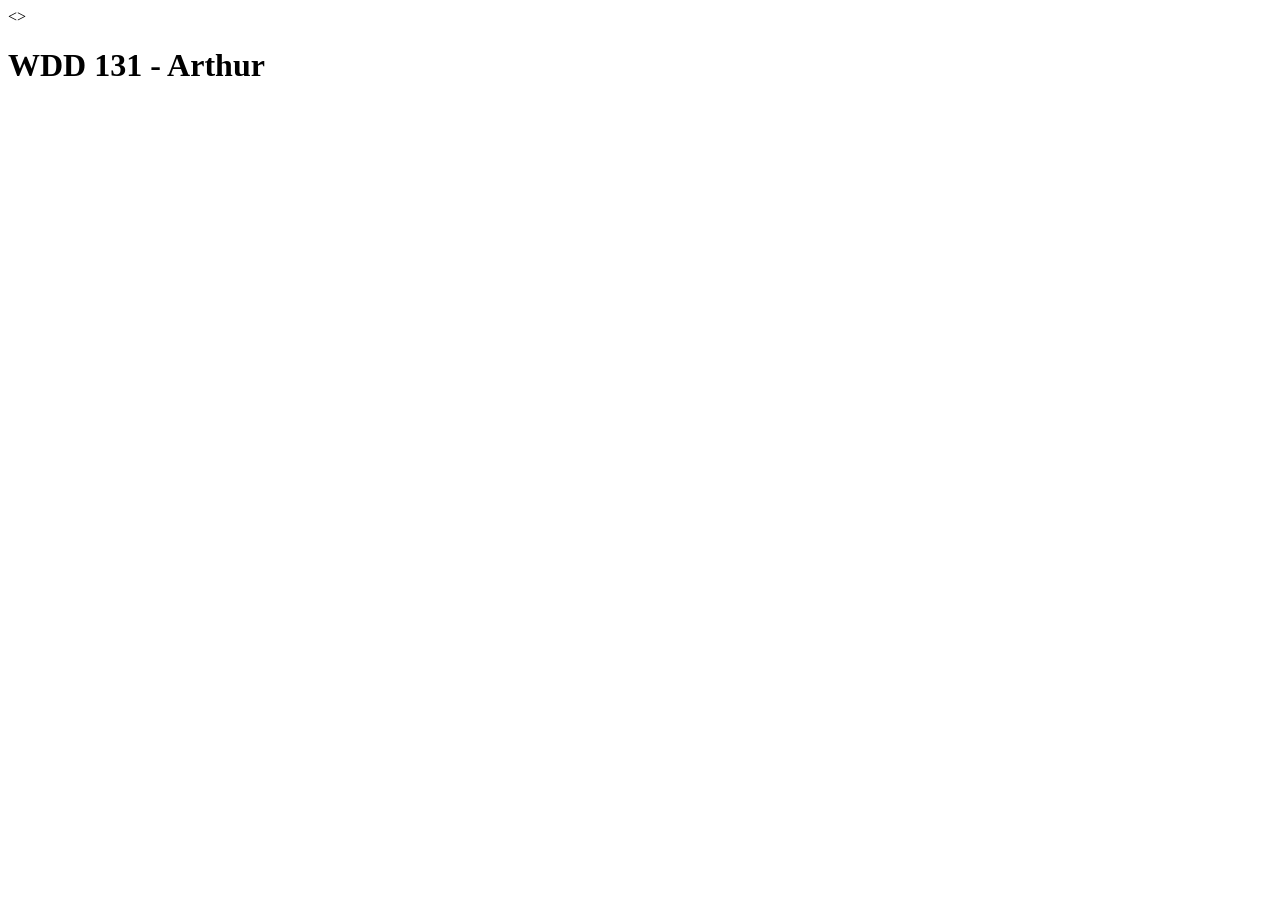
==== index.html @ 8e9a9bdf "initial commit" ====
<!DOCTYPE html>
<html lang="en">
<head>
    <meta charset="UTF-8">
    <meta name="viewport" content="width=device-width, initial-scale=1.0">
    <title>Document</title>
</head>
<>
  <h1>WDD 131 - Arthur</h1> 
</body>
</html>
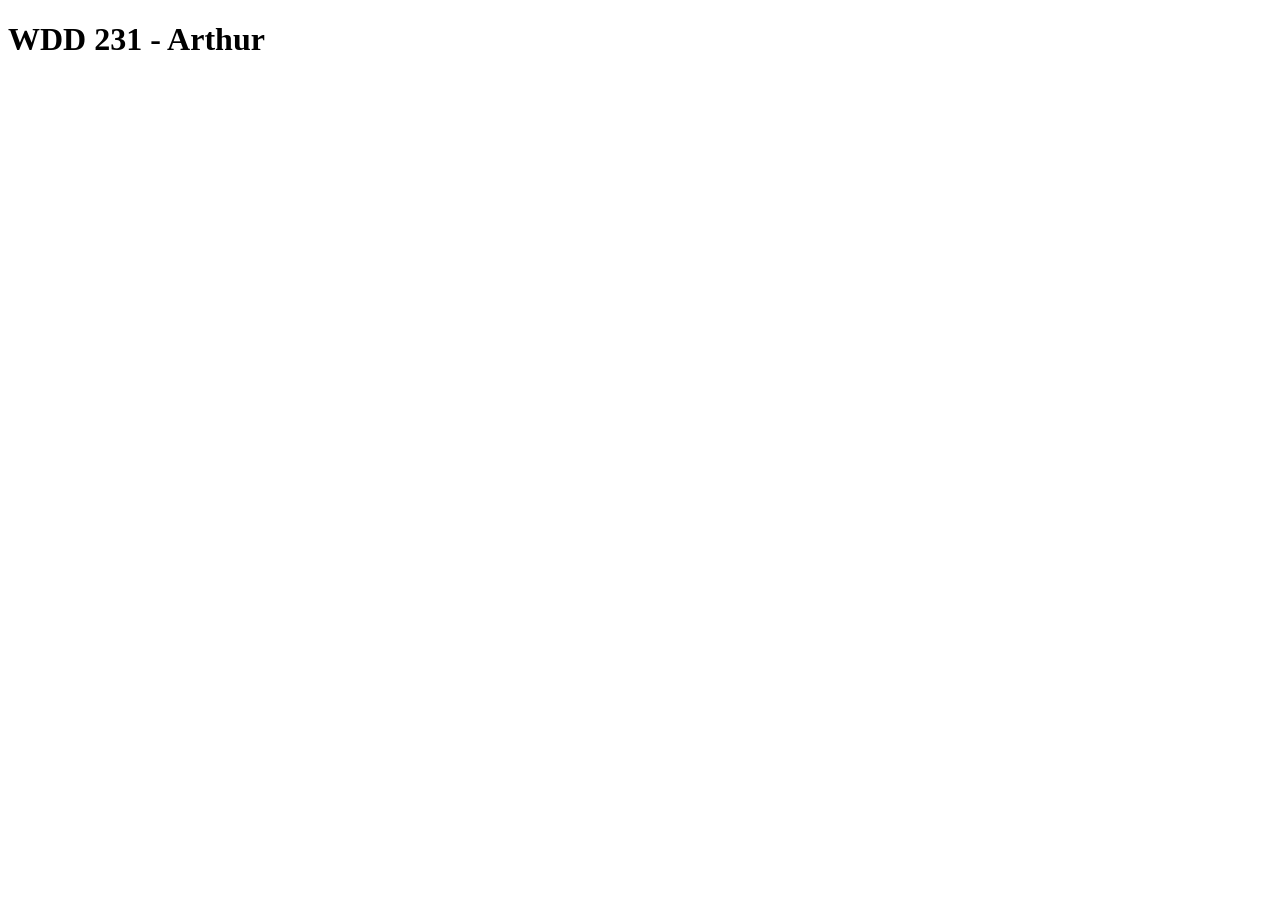
==== commit 92f5bf57: "corrected course number in header from WDD 131 to WDD 231" ====
--- a/index.html
+++ b/index.html
@@ -5,7 +5,7 @@
     <meta name="viewport" content="width=device-width, initial-scale=1.0">
     <title>Document</title>
 </head>
-<>
-  <h1>WDD 131 - Arthur</h1> 
+<body>
+  <h1>WDD 231 - Arthur</h1>
 </body>
 </html>
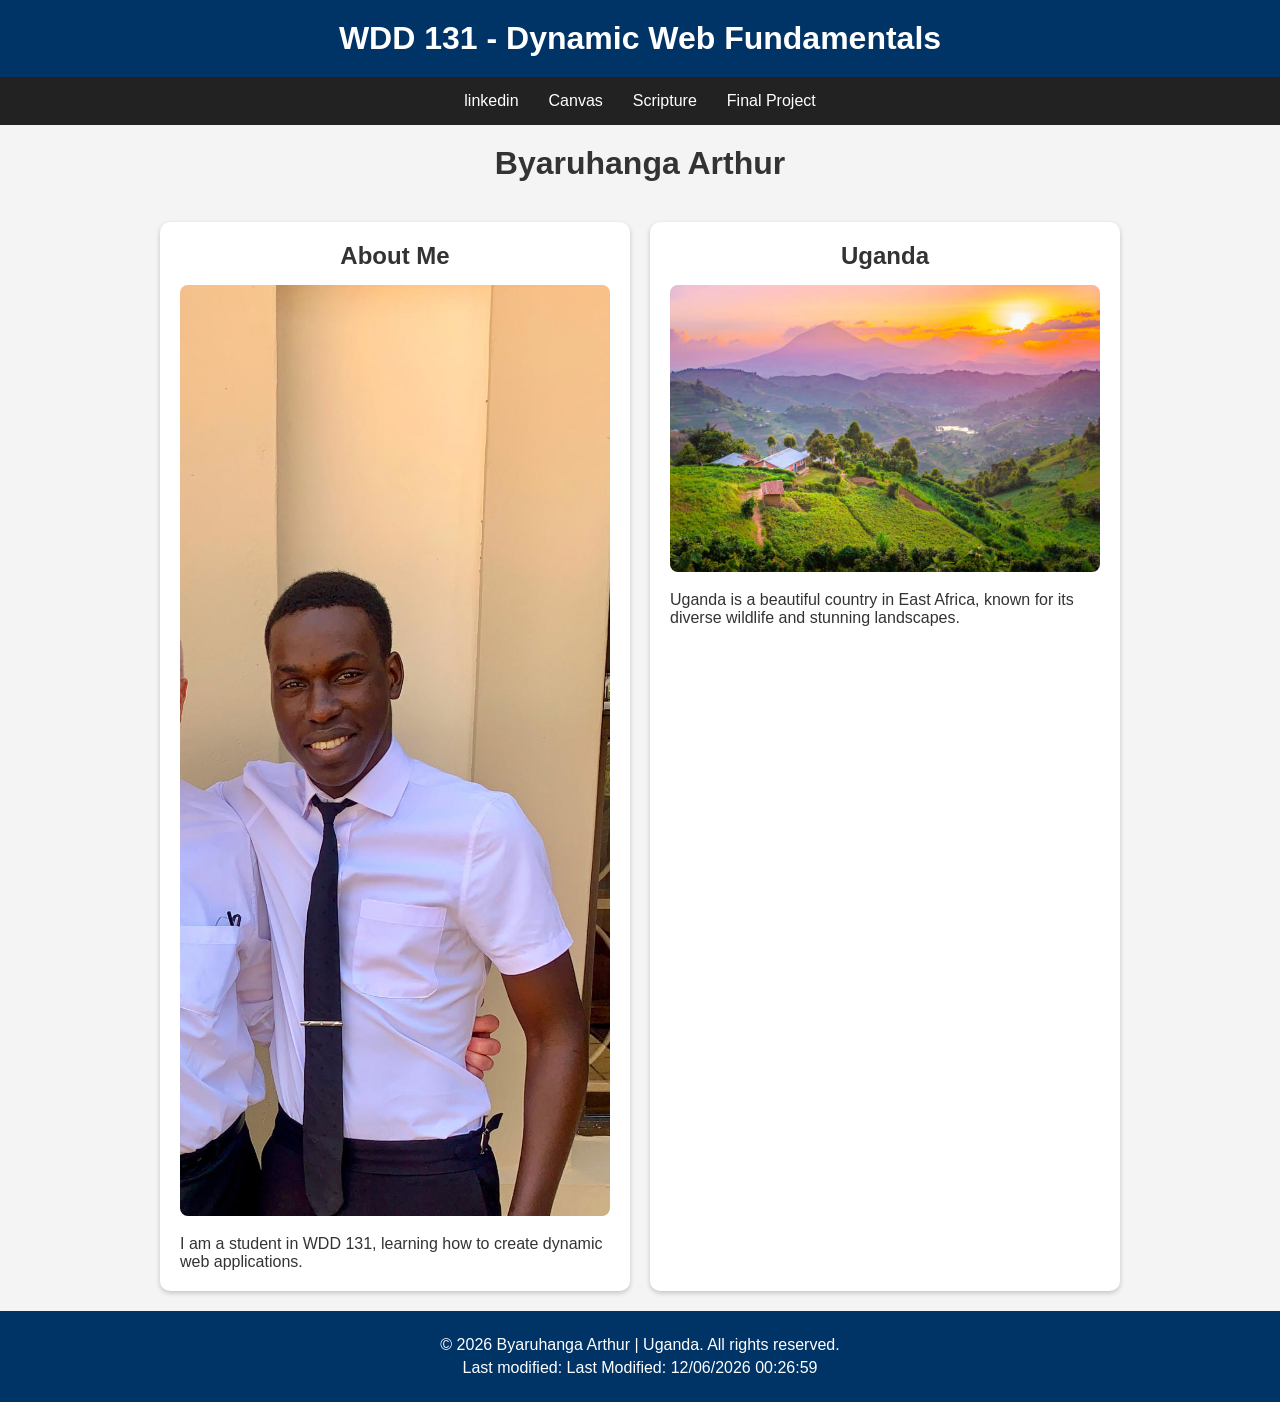
==== commit 2430459a: "Add JavaScript for dynamic date display and create base CSS styles - Added getdates.js to display th" ====
--- a/index.html
+++ b/index.html
@@ -1,11 +1,45 @@
 <!DOCTYPE html>
 <html lang="en">
+
 <head>
-    <meta charset="UTF-8">
-    <meta name="viewport" content="width=device-width, initial-scale=1.0">
-    <title>Document</title>
+  <meta charset="UTF-8">
+  <meta name="viewport" content="width=device-width, initial-scale=1.0">
+  <title>WDD 131 - Dynamic Web Fundamentals - Byaruhanga Arthur </title>
+  <meta name="description" content=" WDD 131 - Dynamic Web Fundamentals Byaruhanga Arthur HTML CSS JavaScript.">
+  <meta name="author" content="Byaruhanga Arthur">
+  <link rel="stylesheet" href="styles/base.css">
+  <link href="https://fonts.googleapis.com/css2?family=Roboto&display=swap" rel="stylesheet">
+  <script src="scripts/getdates.js" defer></script>
 </head>
+
 <body>
-  <h1>WDD 231 - Arthur</h1>
+  <header>
+    <span id="course-title">WDD 131 - Dynamic Web Fundamentals</span>
+    <nav>
+      <a
+        href="https://www.linkedin.com/in/byaruhanga-arthur-a67341372/?lipi=urn%3Ali%3Apage%3Ad_flagship3_profile_view_base_contact_details%3BqXdnPddkSEuOEd8oSiz1hQ%3D%3D">linkedin</a>
+      <a href="https://byupw.instructure.com/">Canvas</a>
+      <a href="https://www.churchofjesuschrist.org/study/scriptures/bofm/1-ne/3?lang=eng&id=p7#p7">Scripture</a>
+      <a href="#">Final Project</a>
+    </nav>
+  </header>
+  <main>
+    <h1>Byaruhanga Arthur</h1>
+    <section class="card">
+      <h2>About Me</h2>
+      <img src="images/profile.jpg" alt="Byaruhanga Arthur">
+      <p>I am a student in WDD 131, learning how to create dynamic web applications.</p>
+    </section>
+    <section class="card">
+      <h2>Uganda</h2>
+      <img src="images/uganda.jpg" alt="Uganda">
+      <p>Uganda is a beautiful country in East Africa, known for its diverse wildlife and stunning landscapes.</p>
+    </section>
+  </main>
+  <footer>
+    <p>&copy; <span id="currentyear"></span> Byaruhanga Arthur | Uganda. All rights reserved.</p>
+    <p id="lastModified">Last modified: <span id="lastModified-date"></span></p>
+  </footer>
 </body>
+
 </html>
--- a/styles/base.css
+++ b/styles/base.css
@@ -0,0 +1,115 @@
+/* Reset */
+* {
+    margin: 0;
+    padding: 0;
+    box-sizing: border-box;
+}
+
+/* Body */
+body {
+    font-family: Arial, sans-serif;
+    background-color: #f4f4f4;
+    color: #333;
+}
+
+/* Header */
+header {
+    background: #003366;
+    color: white;
+}
+
+/* Course Title */
+#course-title {
+    display: block;
+    text-align: center;
+    padding: 20px;
+    font-size: 2rem;
+    font-weight: bold;
+}
+
+/* Navigation */
+nav {
+    display: flex;
+    justify-content: center;
+    background: #222;
+}
+
+nav a {
+    padding: 15px;
+    color: white;
+    text-decoration: none;
+    transition: 0.3s;
+}
+
+nav a:hover {
+    background: gold;
+    color: black;
+}
+
+/* Main */
+main {
+    max-width: 1000px;
+    margin: auto;
+    padding: 20px;
+
+    display: grid;
+    grid-template-columns: 1fr 1fr;
+    gap: 20px;
+}
+
+/* Page Heading */
+main h1 {
+    grid-column: 1 / 3;
+    text-align: center;
+    margin-bottom: 20px;
+}
+
+/* Cards */
+.card {
+    background: white;
+    padding: 20px;
+    border-radius: 10px;
+    box-shadow: 0 2px 5px rgba(0, 0, 0, 0.2);
+}
+
+.card h2 {
+    text-align: center;
+    margin-bottom: 15px;
+}
+
+.card img {
+    width: 100%;
+    border-radius: 8px;
+    margin-bottom: 15px;
+}
+
+/* Footer */
+footer {
+    text-align: center;
+    background: #003366;
+    color: white;
+    padding: 20px;
+}
+
+footer p {
+    margin: 5px 0;
+}
+
+/* Responsive Layout */
+@media (max-width: 768px) {
+    main {
+        grid-template-columns: 1fr;
+    }
+
+    main h1 {
+        grid-column: auto;
+    }
+
+    nav {
+        flex-direction: column;
+    }
+
+    nav a {
+        text-align: center;
+    }
+}
